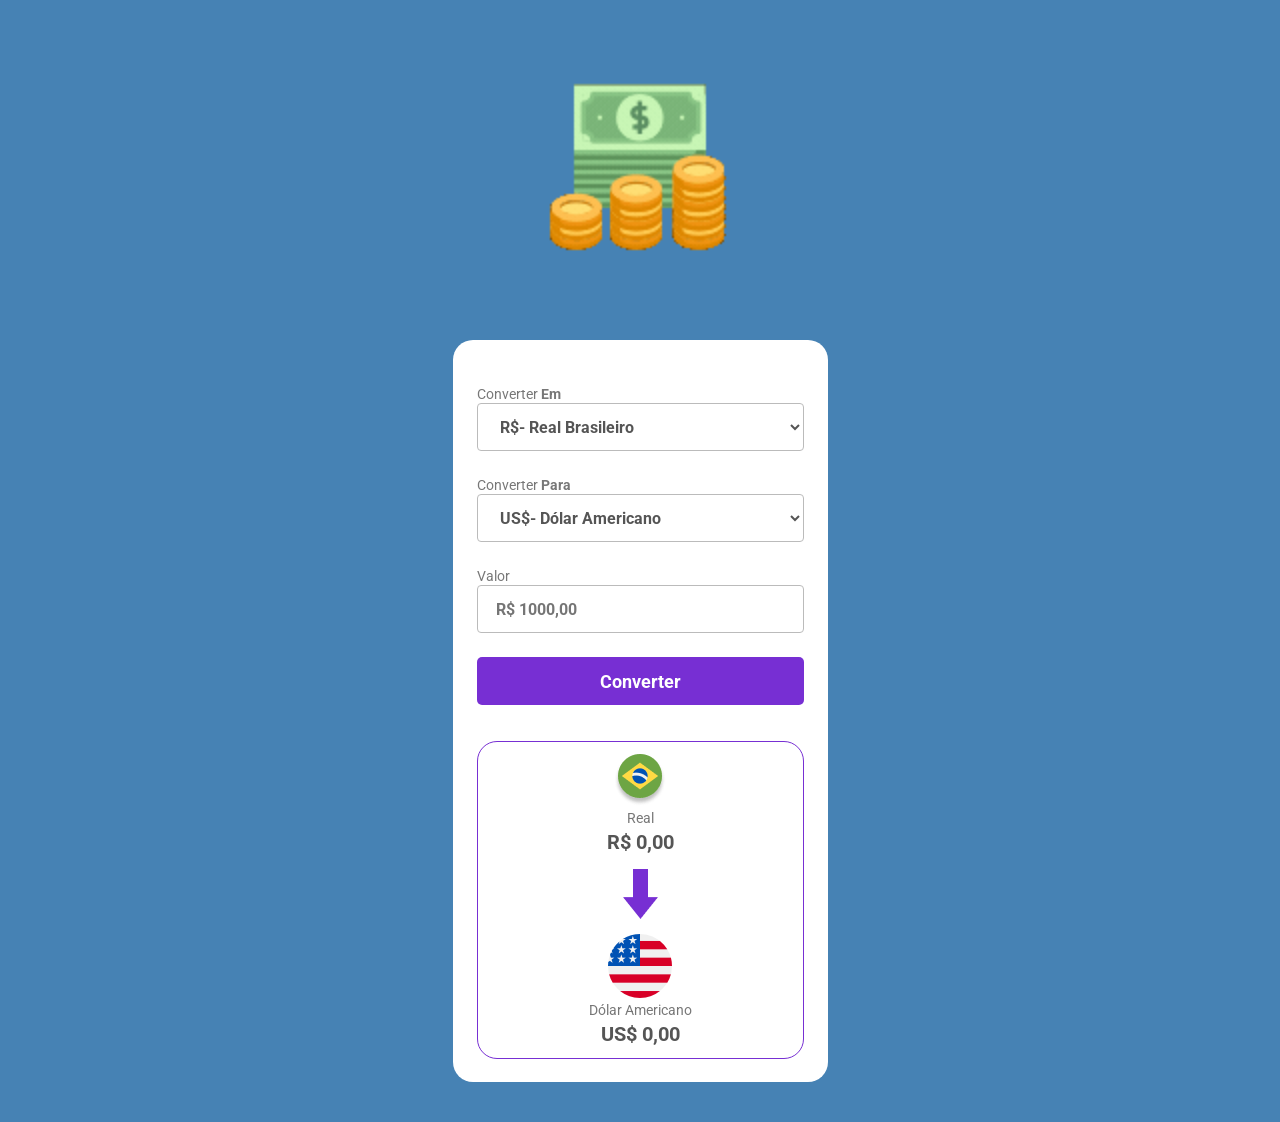
==== assets/index.html @ dd21065a "conversor" ====
<!DOCTYPE html>
<html lang="pt-br">

<head>
    <meta charset="UTF-8">
    <meta name="viewport" content="width=device-width, initial-scale=1.0">
    <link rel="preconnect" href="https://fonts.googleapis.com">
    <link rel="preconnect" href="https://fonts.gstatic.com" crossorigin>
    <link
        href="https://fonts.googleapis.com/css2?family=Oswald:wght@200..700&family=Roboto:ital,wght@0,100..900;1,100..900&display=swap"
        rel="stylesheet">
        <link rel="stylesheet" href="./style.css">
       
        <title >ConvertCurrencies</title>
</head>

<body>
    <img class="logo" src="./img/Money.gif" alt="logo-convertion-de-moedas">

    <main>
        <label>
            Converter <b>Em</b>
            <select>
                <option>
                    R$- Real Brasileiro
                </option>
            </select>
        </label>

        <label>
            Converter <b>Para</b>
            <select class="currency-select">
                <option value="dolar">
                     US$- Dólar Americano
                </option>
                <option value="euro">
                     €- Euro
                </option>
            <option value="libras">
                £- Libras Esterlinas
            </option>
             <option value="bitcoin">
                Bitcoin
            </option>

            </select>
        </label>

        <label>
            Valor
            <input class="input-currency"  placeholder="R$ 1000,00">
        </label>

        <button class="convert-button">Converter</button>
   

    <section>
        <div class="currency-box">
            <img src="./img/brasil 2.png" alt="logo-do-real">
            <p class="currency"> Real</p>
            <p class="currency-value-in-real">R$ 0,00</p>
        </div>

        <img class="arrow" src="./img/arrow.png" alt=" seta ">
        <div class=" currency-box">
            <img class= "currency-img" src="./img/dólar americano.png" alt="logo-do-dolar">
            <p class="currency" id="currency-name"> Dólar Americano</p>
            <p class="currency-value">US$ 0,00</p>
        </div>
    </section>
 </main>
</body>
 <script src="./scrip.js"></script>
</html>
---- assets/style.css ----
*{
margin:0;
padding:0;
box-sizing:border-box; 
font-family: "roboto", sans-serif;
outline: none;
}
 
body{

    background-color: #4682B4; 
}
.logo{
    width:300px;
    display:block;
    margin: 20px auto;
    

}
main{
    width: 375px;
    background:#ffffff;
    border-radius: 20px;
    margin: 0 auto 40px;
    padding:44px 24px 23px; 
}

label{
    color:#777777;
    font-size:14px;
    font-weight:400;
    
}

select, input{
    background:#ffffff;
    border: 1px solid #bbbbbb;
    border-radius:4px;
    height:48px;
    width:100%;
    margin-bottom:24px;
    padding-left: 18px;
    font-weight:700;
    font-size:16px;
    color:#555555;
    cursor:pointer;


}
button{
    background: #772fd3;
    border-radius:5px;
    width:327px;
    height:48px;
    border:none;
    right:48px;
    color:#ffffff;
    font-weight:700;
    font-size:18px;
    cursor: pointer;


}

button:hover{
    opacity:0.8;

}
button:active{
    opacity:0.6;
}

section{
    border: 1px solid #772fd3;
    border-radius:20px;
    margin-top:36px;
    padding:12px;

    display:flex;
    flex-direction:column;
    align-items:center;
}


.arrow{
    margin:15px 0;

}

.currency-box{

    display:flex;
    flex-direction:column;
    align-items:center;
    gap: 4px;

}
.currency{
 color:#777777;
 font-size:14px;

}

.currency-value, .currency-value-in-real{
color:#555555;
font-weight:700;
font-size:20px; 
}
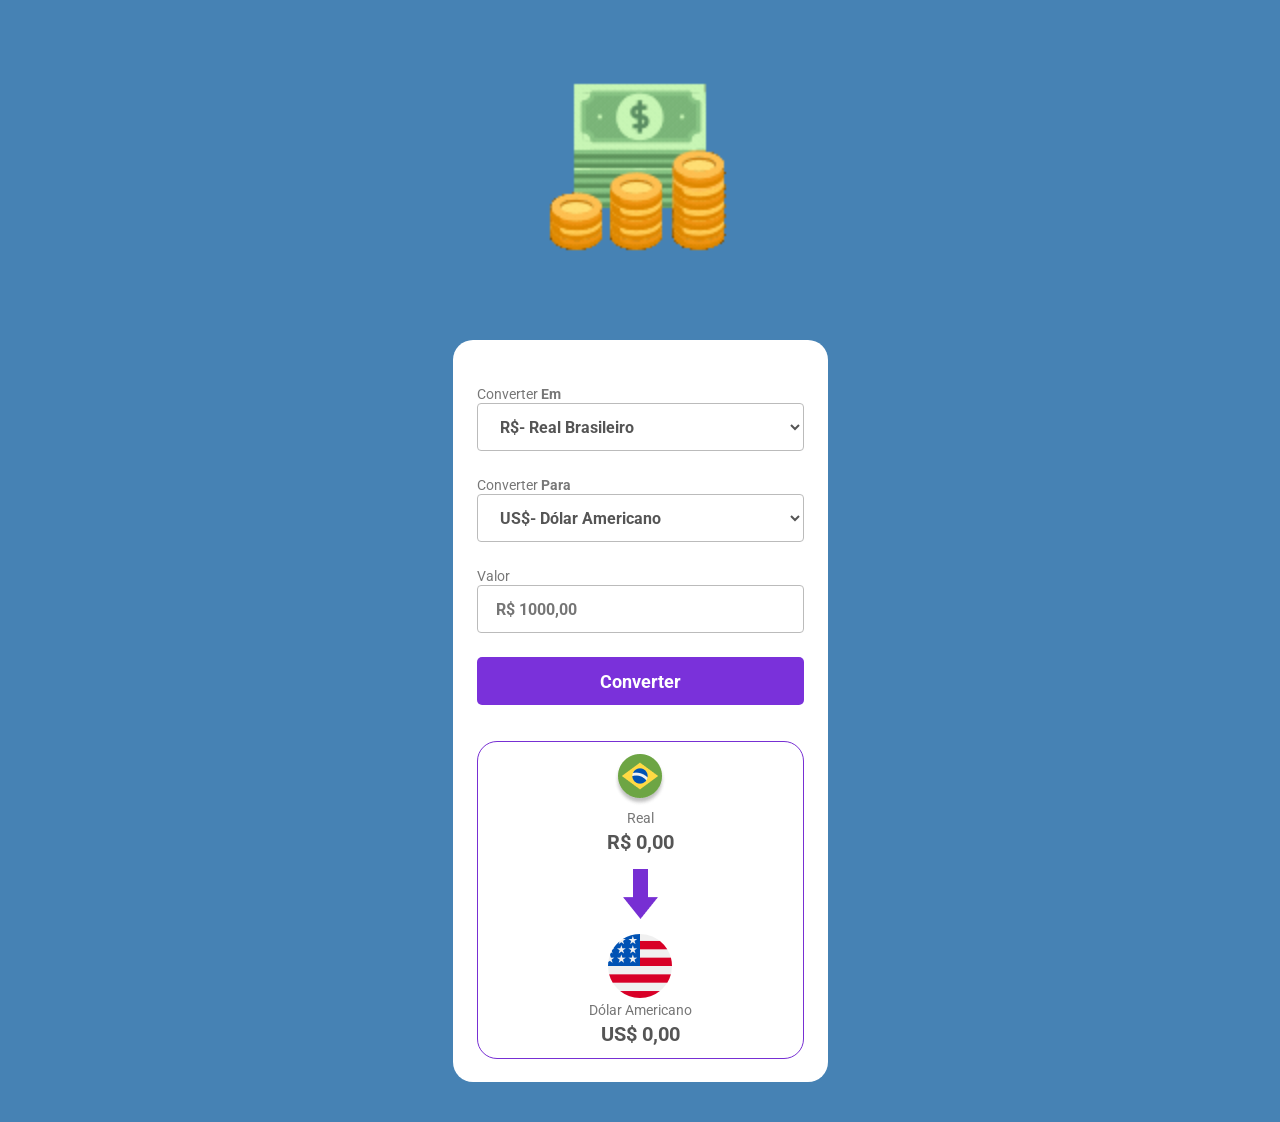
==== commit dc6d7f23: "meu conversor de moedas" ====
--- a/assets/index.html
+++ b/assets/index.html
@@ -9,9 +9,9 @@
     <link
         href="https://fonts.googleapis.com/css2?family=Oswald:wght@200..700&family=Roboto:ital,wght@0,100..900;1,100..900&display=swap"
         rel="stylesheet">
-        <link rel="stylesheet" href="./style.css">
-       
-        <title >ConvertCurrencies</title>
+    <link rel="stylesheet" href="./style.css">
+
+    <title>ConvertCurrencies</title>
 </head>
 
 <body>
@@ -20,9 +20,22 @@
     <main>
         <label>
             Converter <b>Em</b>
-            <select>
-                <option>
+            <select id="currency-two">
+
+                <option value="real">
                     R$- Real Brasileiro
+                </option>
+                <option value="dolar">
+                    US$- Dólar Americano
+                </option>
+                <option value="euro">
+                    €- Euro
+                </option>
+                <option value="libras">
+                    £- Libras Esterlinas
+                </option>
+                <option value="bitcoin">
+                    Bitcoin
                 </option>
             </select>
         </label>
@@ -31,44 +44,49 @@
             Converter <b>Para</b>
             <select class="currency-select">
                 <option value="dolar">
-                     US$- Dólar Americano
+                    US$- Dólar Americano
                 </option>
                 <option value="euro">
-                     €- Euro
+                    €- Euro
                 </option>
-            <option value="libras">
-                £- Libras Esterlinas
-            </option>
-             <option value="bitcoin">
-                Bitcoin
-            </option>
+                <option value="libras">
+                    £- Libras Esterlinas
+                </option>
+                <option value="bitcoin">
+                    Bitcoin
+                </option>
+
+                  <option value="real">
+                    R$- Real Brasileiro
+                </option>
 
             </select>
         </label>
 
         <label>
             Valor
-            <input class="input-currency"  placeholder="R$ 1000,00">
+            <input class="input-currency" placeholder="R$ 1000,00">
         </label>
 
         <button class="convert-button">Converter</button>
-   
 
-    <section>
-        <div class="currency-box">
-            <img src="./img/brasil 2.png" alt="logo-do-real">
-            <p class="currency"> Real</p>
-            <p class="currency-value-in-real">R$ 0,00</p>
-        </div>
 
-        <img class="arrow" src="./img/arrow.png" alt=" seta ">
-        <div class=" currency-box">
-            <img class= "currency-img" src="./img/dólar americano.png" alt="logo-do-dolar">
-            <p class="currency" id="currency-name"> Dólar Americano</p>
-            <p class="currency-value">US$ 0,00</p>
-        </div>
-    </section>
- </main>
+        <section>
+            <div class="currency-box">
+                <img src="./img/brasil 2.png" alt="logo-do-real">
+                <p class="currency"> Real</p>
+                <p class="currency-value-in-real">R$ 0,00</p>
+            </div>
+
+            <img class="arrow" src="./img/arrow.png" alt=" seta ">
+            <div class=" currency-box">
+                <img class="currency-img" src="./img/dólar americano.png" alt="logo-do-dolar">
+                <p class="currency" id="currency-name"> Dólar Americano</p>
+                <p class="currency-value">US$ 0,00</p>
+            </div>
+        </section>
+    </main>
 </body>
- <script src="./scrip.js"></script>
+<script src="./scrip.js"></script>
+
 </html>
--- a/assets/style.css
+++ b/assets/style.css
@@ -51,7 +51,7 @@
 
 }
 button{
-    background: #772fd3;
+    background: #7a31da;
     border-radius:5px;
     width:327px;
     height:48px;
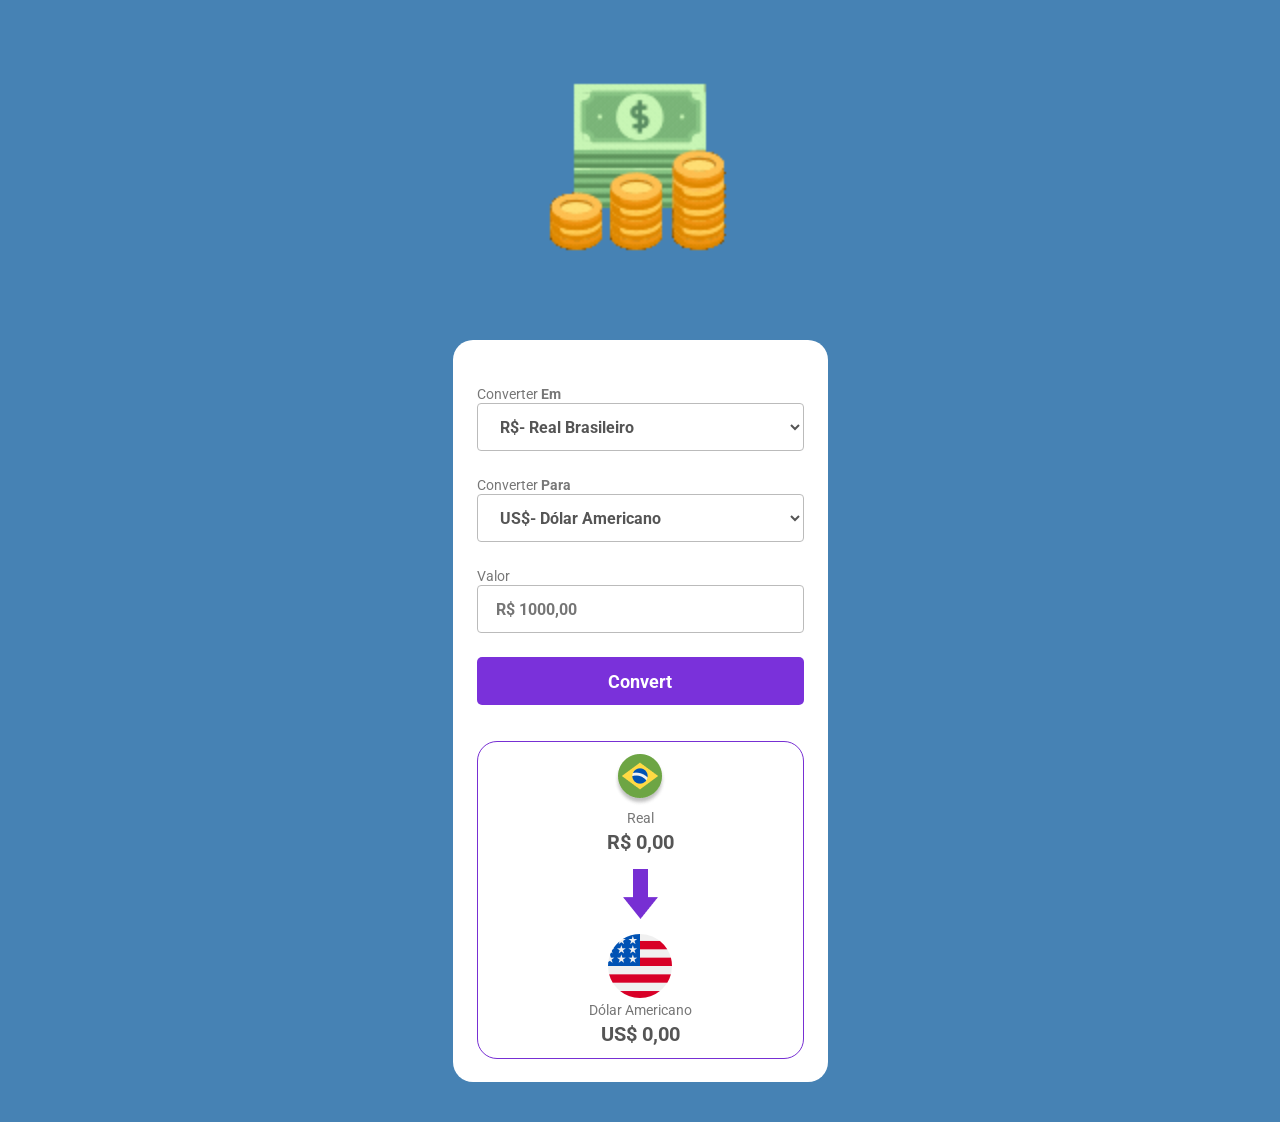
==== commit 4c0c5059: "mudando nome button" ====
--- a/assets/index.html
+++ b/assets/index.html
@@ -68,7 +68,7 @@
             <input class="input-currency" placeholder="R$ 1000,00">
         </label>
 
-        <button class="convert-button">Converter</button>
+        <button class="convert-button">Convert</button>
 
 
         <section>
